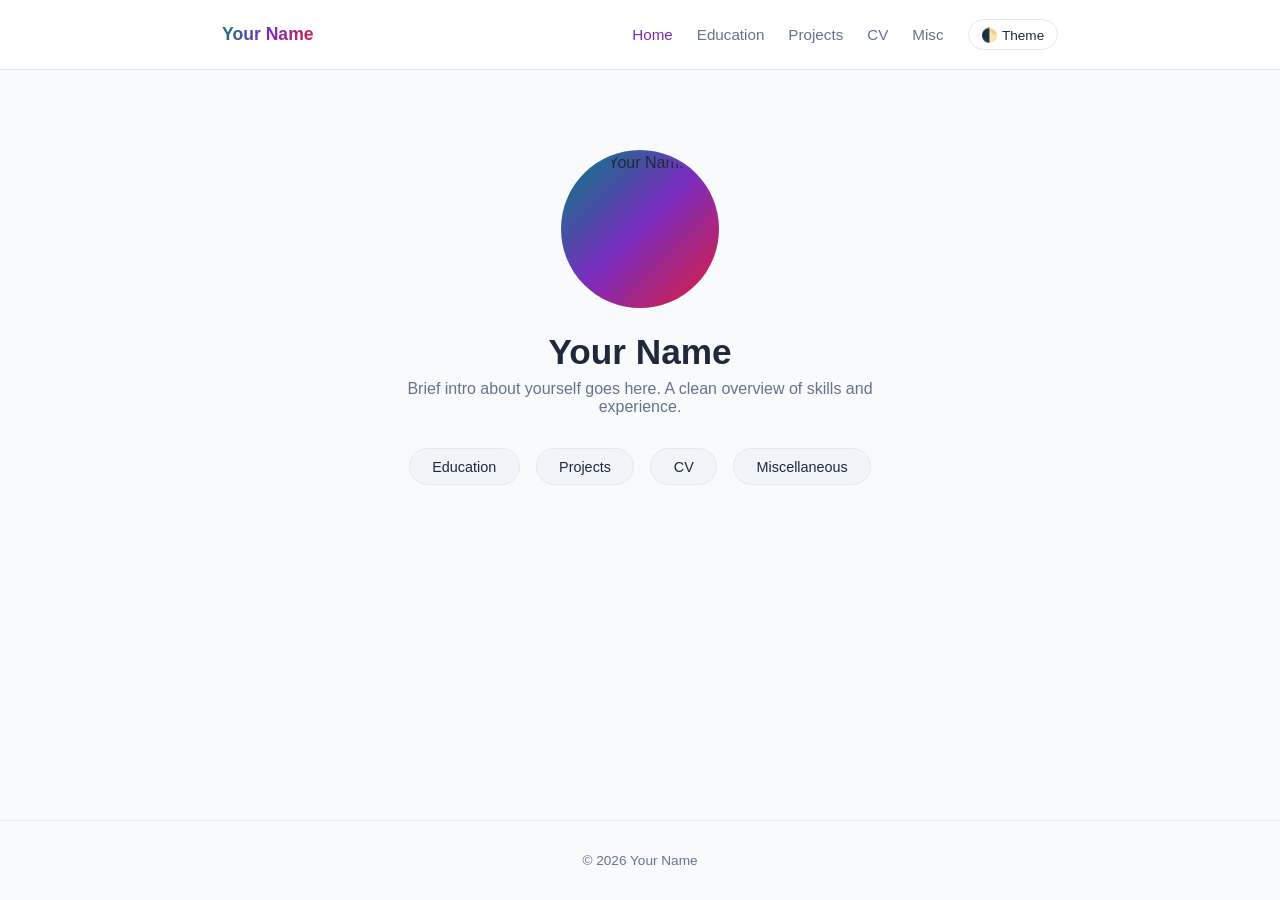
==== index.html @ 352c3e75 "Update index.html" ====
<!DOCTYPE html>
<html lang="en">
<head>
    <meta charset="UTF-8">
    <meta name="viewport" content="width=device-width, initial-scale=1.0">
    <title>Your Name - Home</title>
    <link rel="stylesheet" href="style.css">
    <script src="theme.js"></script>
</head>
<body>

    <header>
        <nav>
            <a href="index.html" class="logo">Your Name</a>
            <div class="nav-right">
                <ul class="nav-links">
                    <li><a href="index.html" class="active">Home</a></li>
                    <li><a href="education.html">Education</a></li>
                    <li><a href="projects.html">Projects</a></li>
                    <li><a href="cv.html">CV</a></li>
                    <li><a href="miscellaneous.html">Misc</a></li>
                </ul>
                <button class="theme-toggle" onclick="toggleTheme()">🌓 Theme</button>
            </div>
        </nav>
    </header>

    <main>
        <section class="hero">
            <div class="profile-ring">
                <img src="profile.jpg" alt="Your Name" class="profile-img">
            </div>
            <h1>Your Name</h1>
            <p>Brief intro about yourself goes here. A clean overview of skills and experience.</p>
            
            <div class="topic-links">
                <a href="education.html" class="topic-btn">Education</a>
                <a href="projects.html" class="topic-btn">Projects</a>
                <a href="cv.html" class="topic-btn">CV</a>
                <a href="miscellaneous.html" class="topic-btn">Miscellaneous</a>
            </div>
        </section>
    </main>

    <footer>&copy; 2026 Your Name</footer>

</body>
</html>
---- style.css ----
/* Color Variables & Transitions */
:root {
    --bg-color: #f8fafc;
    --card-bg: #ffffff;
    --text-primary: #1e293b;
    --text-muted: #64748b;
    --border-color: #e2e8f0;
    --insta-glow: linear-gradient(135deg, #008080 0%, #7b2cbf 50%, #e01e37 100%);
    --tag-bg: #f1f5f9;
    --tag-hover: #e2e8f0;
}

/* Dark Mode Overrides */
[data-theme="dark"] {
    --bg-color: #0f172a;
    --card-bg: #1e293b;
    --text-primary: #f8fafc;
    --text-muted: #94a3b8;
    --border-color: #334155;
    --tag-bg: #334155;
    --tag-hover: #475569;
}

* {
    box-sizing: border-box;
    margin: 0;
    padding: 0;
    font-family: -apple-system, BlinkMacSystemFont, "Segoe UI", Roboto, sans-serif;
    transition: background-color 0.3s ease, color 0.3s ease, border-color 0.3s ease;
}

body {
    background-color: var(--bg-color);
    color: var(--text-primary);
    min-height: 100vh;
    display: flex;
    flex-direction: column;
}

/* Navigation */
header {
    background: var(--card-bg);
    border-bottom: 1px solid var(--border-color);
}

nav {
    max-width: 900px;
    margin: 0 auto;
    display: flex;
    justify-content: space-between;
    align-items: center;
    padding: 1.2rem 2rem;
}

.logo {
    font-weight: 700;
    font-size: 1.1rem;
    background: var(--insta-glow);
    -webkit-background-clip: text;
    -webkit-text-fill-color: transparent;
    text-decoration: none;
}

.nav-right {
    display: flex;
    align-items: center;
    gap: 1.5rem;
}

.nav-links {
    display: flex;
    list-style: none;
    gap: 1.5rem;
}

.nav-links a {
    text-decoration: none;
    color: var(--text-muted);
    font-size: 0.95rem;
    font-weight: 500;
}

.nav-links a:hover,
.nav-links a.active {
    color: #7b2cbf;
}

/* Theme Toggle Switch */
.theme-toggle {
    background: none;
    border: 1px solid var(--border-color);
    color: var(--text-primary);
    padding: 0.4rem 0.8rem;
    border-radius: 20px;
    cursor: pointer;
    font-size: 0.85rem;
    font-weight: 500;
}

/* Main Container Layout */
main {
    flex: 1;
    max-width: 900px;
    width: 100%;
    margin: 3rem auto;
    padding: 0 2rem;
}

/* Hero / Main Page Layout */
.hero {
    display: flex;
    flex-direction: column;
    align-items: center;
    text-align: center;
    padding: 2rem 0;
}

.profile-ring {
    padding: 4px;
    border-radius: 50%;
    background: var(--insta-glow);
    margin-bottom: 1.5rem;
}

.profile-img {
    width: 150px;
    height: 150px;
    border-radius: 50%;
    object-fit: cover;
    display: block;
}

.hero h1 {
    font-size: 2.2rem;
    margin-bottom: 0.5rem;
}

.hero p {
    color: var(--text-muted);
    max-width: 500px;
    font-size: 1rem;
    margin-bottom: 2rem;
}

/* Topic Links on First Page */
.topic-links {
    display: flex;
    gap: 1rem;
    flex-wrap: wrap;
    justify-content: center;
}

.topic-btn {
    padding: 0.6rem 1.4rem;
    border-radius: 30px;
    background: var(--tag-bg);
    border: 1px solid var(--border-color);
    color: var(--text-primary);
    text-decoration: none;
    font-size: 0.9rem;
    font-weight: 500;
}

.topic-btn:hover {
    background: var(--insta-glow);
    color: #ffffff;
    border-color: transparent;
}

/* Inner Page Cards */
.card {
    background: var(--card-bg);
    border: 1px solid var(--border-color);
    border-radius: 16px;
    padding: 2.5rem;
    box-shadow: 0 4px 20px rgba(0,0,0,0.03);
}

.card h1 {
    font-size: 1.8rem;
    margin-bottom: 1.5rem;
    background: var(--insta-glow);
    -webkit-background-clip: text;
    -webkit-text-fill-color: transparent;
}

/* Keywords Layout */
.keywords-grid {
    display: flex;
    flex-wrap: wrap;
    gap: 0.8rem;
}

.tag {
    background: var(--tag-bg);
    border: 1px solid var(--border-color);
    padding: 0.5rem 1.1rem;
    border-radius: 8px;
    font-size: 0.95rem;
}

.cv-download-btn {
    display: inline-block;
    margin-top: 1.5rem;
    padding: 0.75rem 1.8rem;
    border-radius: 25px;
    background: var(--insta-glow);
    color: #ffffff;
    text-decoration: none;
    font-weight: 600;
}

footer {
    text-align: center;
    padding: 2rem;
    color: var(--text-muted);
    font-size: 0.85rem;
    border-top: 1px solid var(--border-color);
}
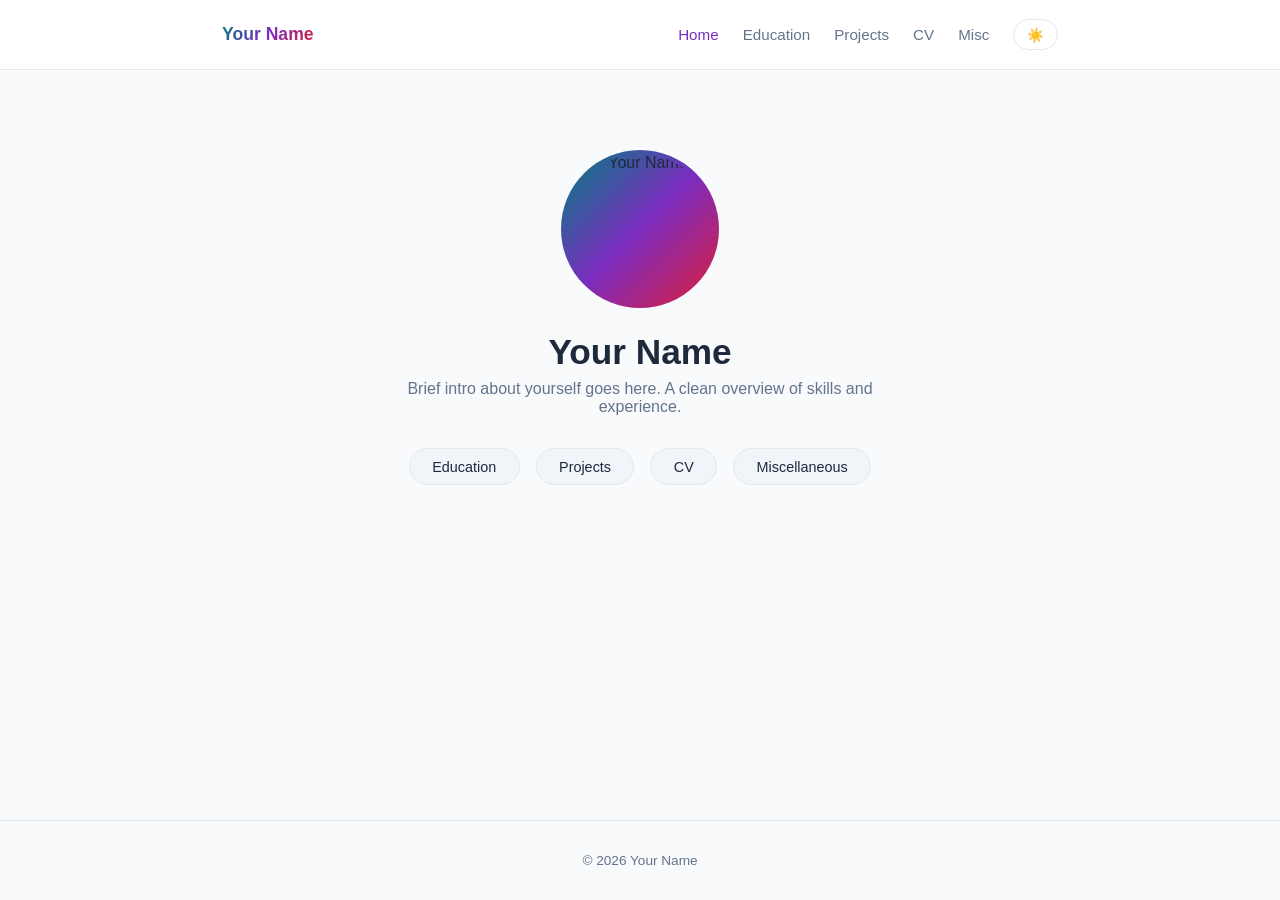
==== commit 2800f24e: "Update index.html" ====
--- a/index.html
+++ b/index.html
@@ -20,7 +20,7 @@
                     <li><a href="cv.html">CV</a></li>
                     <li><a href="miscellaneous.html">Misc</a></li>
                 </ul>
-                <button class="theme-toggle" onclick="toggleTheme()">🌓 Theme</button>
+                <button class="theme-toggle" id="themeBtn" onclick="toggleTheme()" aria-label="Toggle dark mode">☀️</button>
             </div>
         </nav>
     </header>
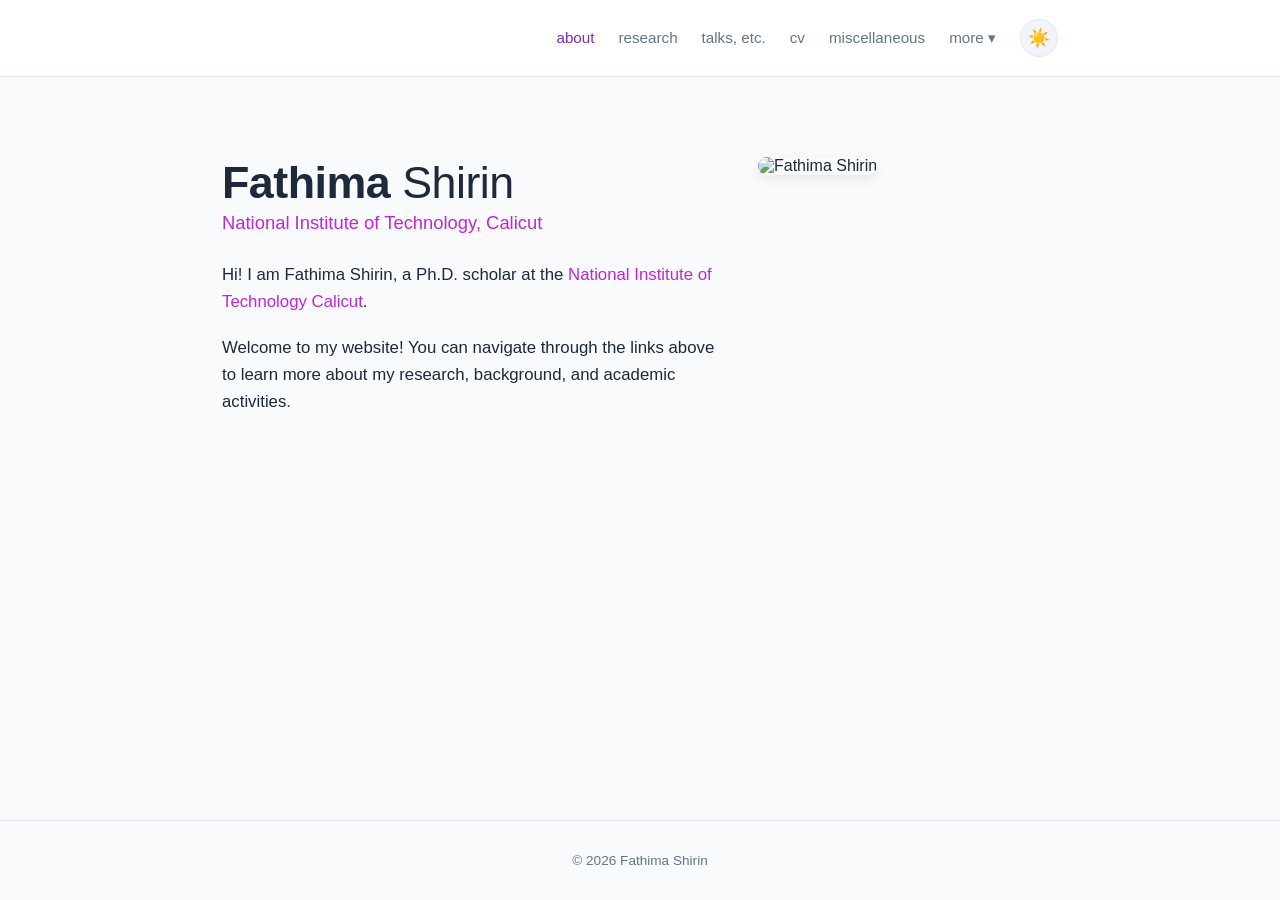
==== commit c73d9c7e: "Update index.html" ====
--- a/index.html
+++ b/index.html
@@ -3,46 +3,161 @@
 <head>
     <meta charset="UTF-8">
     <meta name="viewport" content="width=device-width, initial-scale=1.0">
-    <title>Your Name - Home</title>
+    <title>Fathima Shirin</title>
     <link rel="stylesheet" href="style.css">
     <script src="theme.js"></script>
+    <style>
+        /* Specific CSS styles matching the reference homepage layout */
+        
+        /* Navigation Lowercase Styling */
+        .nav-links a {
+            text-transform: lowercase;
+        }
+
+        .dropdown {
+            position: relative;
+            display: inline-block;
+        }
+
+        .dropdown-content {
+            display: none;
+            position: absolute;
+            background-color: var(--card-bg);
+            min-width: 120px;
+            box-shadow: 0px 8px 16px rgba(0,0,0,0.1);
+            border: 1px solid var(--border-color);
+            border-radius: 6px;
+            z-index: 10;
+        }
+
+        .dropdown-content a {
+            color: var(--text-muted);
+            padding: 8px 12px;
+            text-decoration: none;
+            display: block;
+        }
+
+        .dropdown:hover .dropdown-content {
+            display: block;
+        }
+
+        /* Hero / About Section */
+        .hero-container {
+            display: grid;
+            grid-template-columns: 1fr 300px;
+            gap: 2.5rem;
+            align-items: start;
+            margin-top: 2rem;
+            margin-bottom: 2rem;
+        }
+
+        .hero-title {
+            font-size: 2.8rem;
+            font-weight: 300;
+            color: var(--text-primary);
+            margin-bottom: 0.2rem;
+            letter-spacing: -0.5px;
+        }
+
+        .hero-title strong {
+            font-weight: 700;
+        }
+
+        .hero-subtitle {
+            color: #c026d3; /* Soft vibrant purple */
+            font-size: 1.15rem;
+            font-weight: 400;
+            margin-bottom: 1.8rem;
+        }
+
+        .hero-bio {
+            font-size: 1.05rem;
+            line-height: 1.6;
+            color: var(--text-primary);
+        }
+
+        .hero-bio p {
+            margin-bottom: 1.2rem;
+        }
+
+        .purple-link {
+            color: #c026d3;
+            text-decoration: none;
+        }
+
+        .purple-link:hover {
+            text-decoration: underline;
+        }
+
+        .profile-img-hero {
+            width: 100%;
+            height: auto;
+            border-radius: 12px;
+            object-fit: cover;
+            box-shadow: 0 4px 12px rgba(0, 0, 0, 0.08);
+        }
+
+        /* Mobile Responsiveness */
+        @media (max-width: 768px) {
+            .hero-container {
+                grid-template-columns: 1fr;
+            }
+            .profile-img-hero {
+                max-width: 250px;
+                margin: 0 auto;
+            }
+        }
+    </style>
 </head>
 <body>
 
     <header>
         <nav>
-            <a href="index.html" class="logo">Your Name</a>
+            <a href="index.html" class="logo" style="visibility: hidden;">Fathima Shirin</a>
             <div class="nav-right">
                 <ul class="nav-links">
-                    <li><a href="index.html" class="active">Home</a></li>
-                    <li><a href="education.html">Education</a></li>
-                    <li><a href="projects.html">Projects</a></li>
-                    <li><a href="cv.html">CV</a></li>
-                    <li><a href="miscellaneous.html">Misc</a></li>
+                    <li><a href="index.html" class="active">about</a></li>
+                    <li><a href="education.html">research</a></li>
+                    <li><a href="projects.html">talks, etc.</a></li>
+                    <li><a href="cv.html">cv</a></li>
+                    <li><a href="miscellaneous.html">miscellaneous</a></li>
+                    <li class="dropdown">
+                        <a href="#">more ▾</a>
+                        <div class="dropdown-content">
+                            <a href="#">Teaching</a>
+                            <a href="#">Outreach</a>
+                        </div>
+                    </li>
                 </ul>
-                <button class="theme-toggle" id="themeBtn" onclick="toggleTheme()" aria-label="Toggle dark mode">☀️</button>
+                <button class="theme-toggle" id="themeBtn" onclick="toggleTheme()" aria-label="Toggle dark mode">🌙</button>
             </div>
         </nav>
     </header>
 
     <main>
-        <section class="hero">
-            <div class="profile-ring">
-                <img src="profile.jpg" alt="Your Name" class="profile-img">
+        <!-- Hero / Top Section -->
+        <div class="hero-container">
+            <div class="hero-text-block">
+                <h1 class="hero-title"><strong>Fathima</strong> Shirin</h1>
+                <div class="hero-subtitle">National Institute of Technology, Calicut</div>
+
+                <div class="hero-bio">
+                    <p>
+                        Hi! I am Fathima Shirin, a Ph.D. scholar at the <a href="https://nitc.ac.in" class="purple-link" target="_blank">National Institute of Technology Calicut</a>.
+                    </p>
+                    <p>
+                        Welcome to my website! You can navigate through the links above to learn more about my research, background, and academic activities.
+                    </p>
+                </div>
             </div>
-            <h1>Your Name</h1>
-            <p>Brief intro about yourself goes here. A clean overview of skills and experience.</p>
-            
-            <div class="topic-links">
-                <a href="education.html" class="topic-btn">Education</a>
-                <a href="projects.html" class="topic-btn">Projects</a>
-                <a href="cv.html" class="topic-btn">CV</a>
-                <a href="miscellaneous.html" class="topic-btn">Miscellaneous</a>
+
+            <div class="hero-image-block">
+                <img src="profile.jpg" alt="Fathima Shirin" class="profile-img-hero">
             </div>
-        </section>
+        </div>
     </main>
 
-    <footer>&copy; 2026 Your Name</footer>
+    <footer>&copy; 2026 Fathima Shirin</footer>
 
 </body>
 </html>
--- a/style.css
+++ b/style.css
@@ -85,16 +85,24 @@
     color: #7b2cbf;
 }
 
-/* Theme Toggle Switch */
+/* Circular Icon-Only Theme Button */
 .theme-toggle {
-    background: none;
-    border: 1px solid var(--border-color);
-    color: var(--text-primary);
-    padding: 0.4rem 0.8rem;
-    border-radius: 20px;
+    background: var(--tag-bg);
+    border: 1px solid var(--border-color);
+    width: 38px;
+    height: 38px;
+    border-radius: 50%;
     cursor: pointer;
-    font-size: 0.85rem;
-    font-weight: 500;
+    font-size: 1.1rem;
+    display: flex;
+    align-items: center;
+    justify-content: center;
+    transition: transform 0.2s ease, background-color 0.3s ease;
+}
+
+.theme-toggle:hover {
+    transform: scale(1.1);
+    background: var(--tag-hover);
 }
 
 /* Main Container Layout */
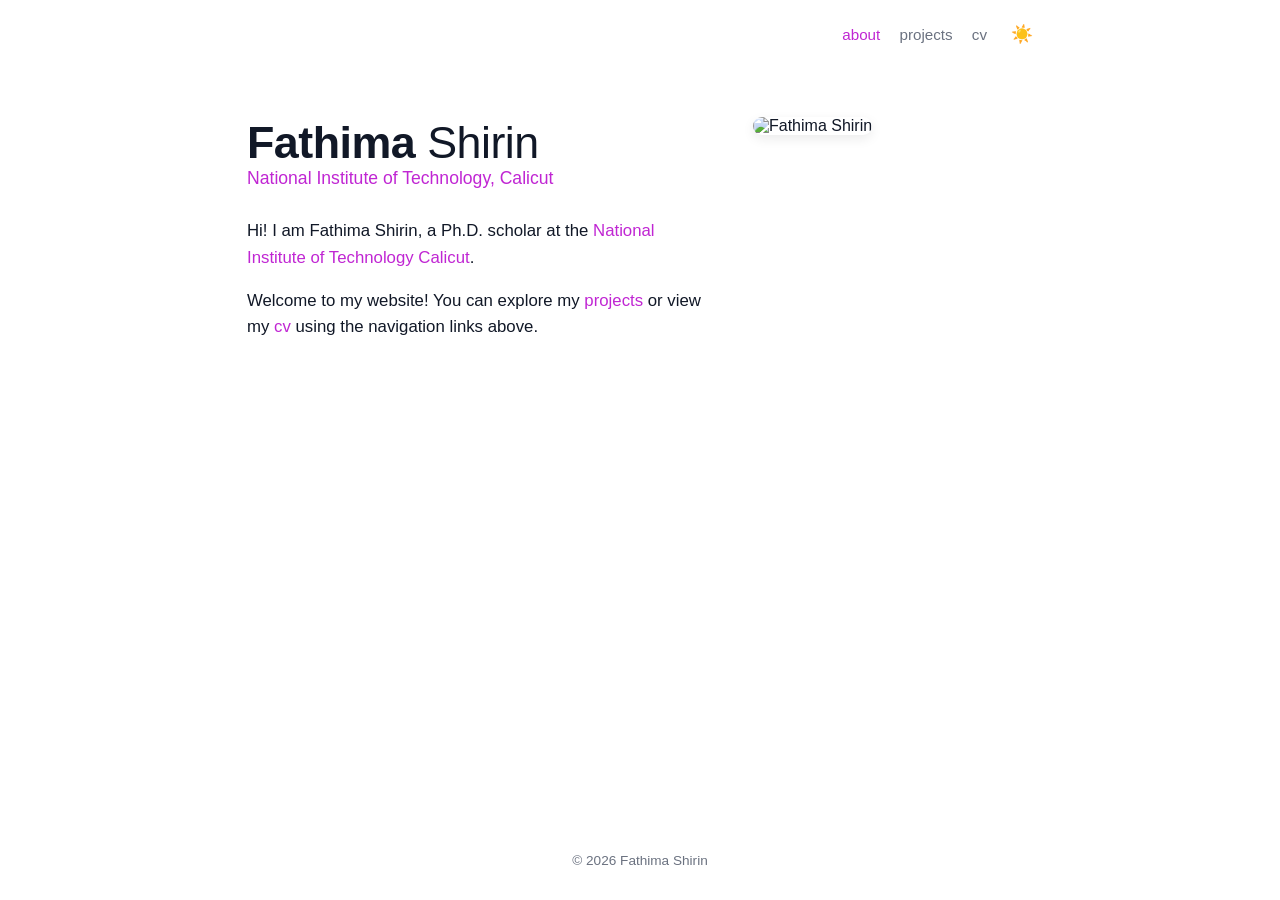
==== commit 81c3b245: "Update index.html" ====
--- a/index.html
+++ b/index.html
@@ -7,55 +7,17 @@
     <link rel="stylesheet" href="style.css">
     <script src="theme.js"></script>
     <style>
-        /* Specific CSS styles matching the reference homepage layout */
-        
-        /* Navigation Lowercase Styling */
-        .nav-links a {
-            text-transform: lowercase;
-        }
-
-        .dropdown {
-            position: relative;
-            display: inline-block;
-        }
-
-        .dropdown-content {
-            display: none;
-            position: absolute;
-            background-color: var(--card-bg);
-            min-width: 120px;
-            box-shadow: 0px 8px 16px rgba(0,0,0,0.1);
-            border: 1px solid var(--border-color);
-            border-radius: 6px;
-            z-index: 10;
-        }
-
-        .dropdown-content a {
-            color: var(--text-muted);
-            padding: 8px 12px;
-            text-decoration: none;
-            display: block;
-        }
-
-        .dropdown:hover .dropdown-content {
-            display: block;
-        }
-
-        /* Hero / About Section */
         .hero-container {
             display: grid;
-            grid-template-columns: 1fr 300px;
+            grid-template-columns: 1fr 280px;
             gap: 2.5rem;
             align-items: start;
             margin-top: 2rem;
-            margin-bottom: 2rem;
         }
 
         .hero-title {
             font-size: 2.8rem;
             font-weight: 300;
-            color: var(--text-primary);
-            margin-bottom: 0.2rem;
             letter-spacing: -0.5px;
         }
 
@@ -64,24 +26,22 @@
         }
 
         .hero-subtitle {
-            color: #c026d3; /* Soft vibrant purple */
-            font-size: 1.15rem;
-            font-weight: 400;
+            color: var(--accent-purple);
+            font-size: 1.1rem;
             margin-bottom: 1.8rem;
         }
 
         .hero-bio {
             font-size: 1.05rem;
             line-height: 1.6;
-            color: var(--text-primary);
         }
 
         .hero-bio p {
-            margin-bottom: 1.2rem;
+            margin-bottom: 1rem;
         }
 
         .purple-link {
-            color: #c026d3;
+            color: var(--accent-purple);
             text-decoration: none;
         }
 
@@ -89,20 +49,18 @@
             text-decoration: underline;
         }
 
-        .profile-img-hero {
+        .profile-img {
             width: 100%;
-            height: auto;
             border-radius: 12px;
             object-fit: cover;
-            box-shadow: 0 4px 12px rgba(0, 0, 0, 0.08);
+            box-shadow: 0 4px 12px rgba(0,0,0,0.08);
         }
 
-        /* Mobile Responsiveness */
         @media (max-width: 768px) {
             .hero-container {
                 grid-template-columns: 1fr;
             }
-            .profile-img-hero {
+            .profile-img {
                 max-width: 250px;
                 margin: 0 auto;
             }
@@ -113,31 +71,20 @@
 
     <header>
         <nav>
-            <a href="index.html" class="logo" style="visibility: hidden;">Fathima Shirin</a>
             <div class="nav-right">
                 <ul class="nav-links">
                     <li><a href="index.html" class="active">about</a></li>
-                    <li><a href="education.html">research</a></li>
-                    <li><a href="projects.html">talks, etc.</a></li>
+                    <li><a href="projects.html">projects</a></li>
                     <li><a href="cv.html">cv</a></li>
-                    <li><a href="miscellaneous.html">miscellaneous</a></li>
-                    <li class="dropdown">
-                        <a href="#">more ▾</a>
-                        <div class="dropdown-content">
-                            <a href="#">Teaching</a>
-                            <a href="#">Outreach</a>
-                        </div>
-                    </li>
                 </ul>
-                <button class="theme-toggle" id="themeBtn" onclick="toggleTheme()" aria-label="Toggle dark mode">🌙</button>
+                <button class="theme-toggle" id="themeBtn" onclick="toggleTheme()" aria-label="Toggle theme">☀️</button>
             </div>
         </nav>
     </header>
 
     <main>
-        <!-- Hero / Top Section -->
         <div class="hero-container">
-            <div class="hero-text-block">
+            <div class="hero-text">
                 <h1 class="hero-title"><strong>Fathima</strong> Shirin</h1>
                 <div class="hero-subtitle">National Institute of Technology, Calicut</div>
 
@@ -146,13 +93,13 @@
                         Hi! I am Fathima Shirin, a Ph.D. scholar at the <a href="https://nitc.ac.in" class="purple-link" target="_blank">National Institute of Technology Calicut</a>.
                     </p>
                     <p>
-                        Welcome to my website! You can navigate through the links above to learn more about my research, background, and academic activities.
+                        Welcome to my website! You can explore my <a href="projects.html" class="purple-link">projects</a> or view my <a href="cv.html" class="purple-link">cv</a> using the navigation links above.
                     </p>
                 </div>
             </div>
 
-            <div class="hero-image-block">
-                <img src="profile.jpg" alt="Fathima Shirin" class="profile-img-hero">
+            <div>
+                <img src="profile.jpg" alt="Fathima Shirin" class="profile-img">
             </div>
         </div>
     </main>
--- a/style.css
+++ b/style.css
@@ -1,16 +1,13 @@
-/* Color Variables & Transitions */
 :root {
-    --bg-color: #f8fafc;
+    --bg-color: #ffffff;
     --card-bg: #ffffff;
-    --text-primary: #1e293b;
-    --text-muted: #64748b;
-    --border-color: #e2e8f0;
-    --insta-glow: linear-gradient(135deg, #008080 0%, #7b2cbf 50%, #e01e37 100%);
-    --tag-bg: #f1f5f9;
-    --tag-hover: #e2e8f0;
+    --text-primary: #111827;
+    --text-muted: #6b7280;
+    --border-color: #e5e7eb;
+    --accent-purple: #c026d3;
+    --tag-bg: #f3f4f6;
 }
 
-/* Dark Mode Overrides */
 [data-theme="dark"] {
     --bg-color: #0f172a;
     --card-bg: #1e293b;
@@ -18,7 +15,6 @@
     --text-muted: #94a3b8;
     --border-color: #334155;
     --tag-bg: #334155;
-    --tag-hover: #475569;
 }
 
 * {
@@ -26,7 +22,7 @@
     margin: 0;
     padding: 0;
     font-family: -apple-system, BlinkMacSystemFont, "Segoe UI", Roboto, sans-serif;
-    transition: background-color 0.3s ease, color 0.3s ease, border-color 0.3s ease;
+    transition: background-color 0.25s ease, color 0.25s ease, border-color 0.25s ease;
 }
 
 body {
@@ -37,28 +33,17 @@
     flex-direction: column;
 }
 
-/* Navigation */
 header {
-    background: var(--card-bg);
-    border-bottom: 1px solid var(--border-color);
+    background: var(--bg-color);
 }
 
 nav {
-    max-width: 900px;
+    max-width: 850px;
     margin: 0 auto;
     display: flex;
-    justify-content: space-between;
+    justify-content: flex-end;
     align-items: center;
-    padding: 1.2rem 2rem;
-}
-
-.logo {
-    font-weight: 700;
-    font-size: 1.1rem;
-    background: var(--insta-glow);
-    -webkit-background-clip: text;
-    -webkit-text-fill-color: transparent;
-    text-decoration: none;
+    padding: 1.5rem 2rem;
 }
 
 .nav-right {
@@ -70,152 +55,37 @@
 .nav-links {
     display: flex;
     list-style: none;
-    gap: 1.5rem;
+    gap: 1.2rem;
 }
 
 .nav-links a {
     text-decoration: none;
     color: var(--text-muted);
     font-size: 0.95rem;
-    font-weight: 500;
+    text-transform: lowercase;
 }
 
 .nav-links a:hover,
 .nav-links a.active {
-    color: #7b2cbf;
+    color: var(--accent-purple);
 }
 
-/* Circular Icon-Only Theme Button */
 .theme-toggle {
-    background: var(--tag-bg);
-    border: 1px solid var(--border-color);
-    width: 38px;
-    height: 38px;
-    border-radius: 50%;
+    background: none;
+    border: none;
     cursor: pointer;
     font-size: 1.1rem;
     display: flex;
     align-items: center;
     justify-content: center;
-    transition: transform 0.2s ease, background-color 0.3s ease;
 }
 
-.theme-toggle:hover {
-    transform: scale(1.1);
-    background: var(--tag-hover);
-}
-
-/* Main Container Layout */
 main {
     flex: 1;
-    max-width: 900px;
+    max-width: 850px;
     width: 100%;
-    margin: 3rem auto;
+    margin: 1rem auto 3rem auto;
     padding: 0 2rem;
-}
-
-/* Hero / Main Page Layout */
-.hero {
-    display: flex;
-    flex-direction: column;
-    align-items: center;
-    text-align: center;
-    padding: 2rem 0;
-}
-
-.profile-ring {
-    padding: 4px;
-    border-radius: 50%;
-    background: var(--insta-glow);
-    margin-bottom: 1.5rem;
-}
-
-.profile-img {
-    width: 150px;
-    height: 150px;
-    border-radius: 50%;
-    object-fit: cover;
-    display: block;
-}
-
-.hero h1 {
-    font-size: 2.2rem;
-    margin-bottom: 0.5rem;
-}
-
-.hero p {
-    color: var(--text-muted);
-    max-width: 500px;
-    font-size: 1rem;
-    margin-bottom: 2rem;
-}
-
-/* Topic Links on First Page */
-.topic-links {
-    display: flex;
-    gap: 1rem;
-    flex-wrap: wrap;
-    justify-content: center;
-}
-
-.topic-btn {
-    padding: 0.6rem 1.4rem;
-    border-radius: 30px;
-    background: var(--tag-bg);
-    border: 1px solid var(--border-color);
-    color: var(--text-primary);
-    text-decoration: none;
-    font-size: 0.9rem;
-    font-weight: 500;
-}
-
-.topic-btn:hover {
-    background: var(--insta-glow);
-    color: #ffffff;
-    border-color: transparent;
-}
-
-/* Inner Page Cards */
-.card {
-    background: var(--card-bg);
-    border: 1px solid var(--border-color);
-    border-radius: 16px;
-    padding: 2.5rem;
-    box-shadow: 0 4px 20px rgba(0,0,0,0.03);
-}
-
-.card h1 {
-    font-size: 1.8rem;
-    margin-bottom: 1.5rem;
-    background: var(--insta-glow);
-    -webkit-background-clip: text;
-    -webkit-text-fill-color: transparent;
-}
-
-/* Keywords Layout */
-.keywords-grid {
-    display: flex;
-    flex-wrap: wrap;
-    gap: 0.8rem;
-}
-
-.tag {
-    background: var(--tag-bg);
-    border: 1px solid var(--border-color);
-    padding: 0.5rem 1.1rem;
-    border-radius: 8px;
-    font-size: 0.95rem;
-}
-
-.cv-download-btn {
-    display: inline-block;
-    margin-top: 1.5rem;
-    padding: 0.75rem 1.8rem;
-    border-radius: 25px;
-    background: var(--insta-glow);
-    color: #ffffff;
-    text-decoration: none;
-    font-weight: 600;
 }
 
 footer {
@@ -223,5 +93,4 @@
     padding: 2rem;
     color: var(--text-muted);
     font-size: 0.85rem;
-    border-top: 1px solid var(--border-color);
 }
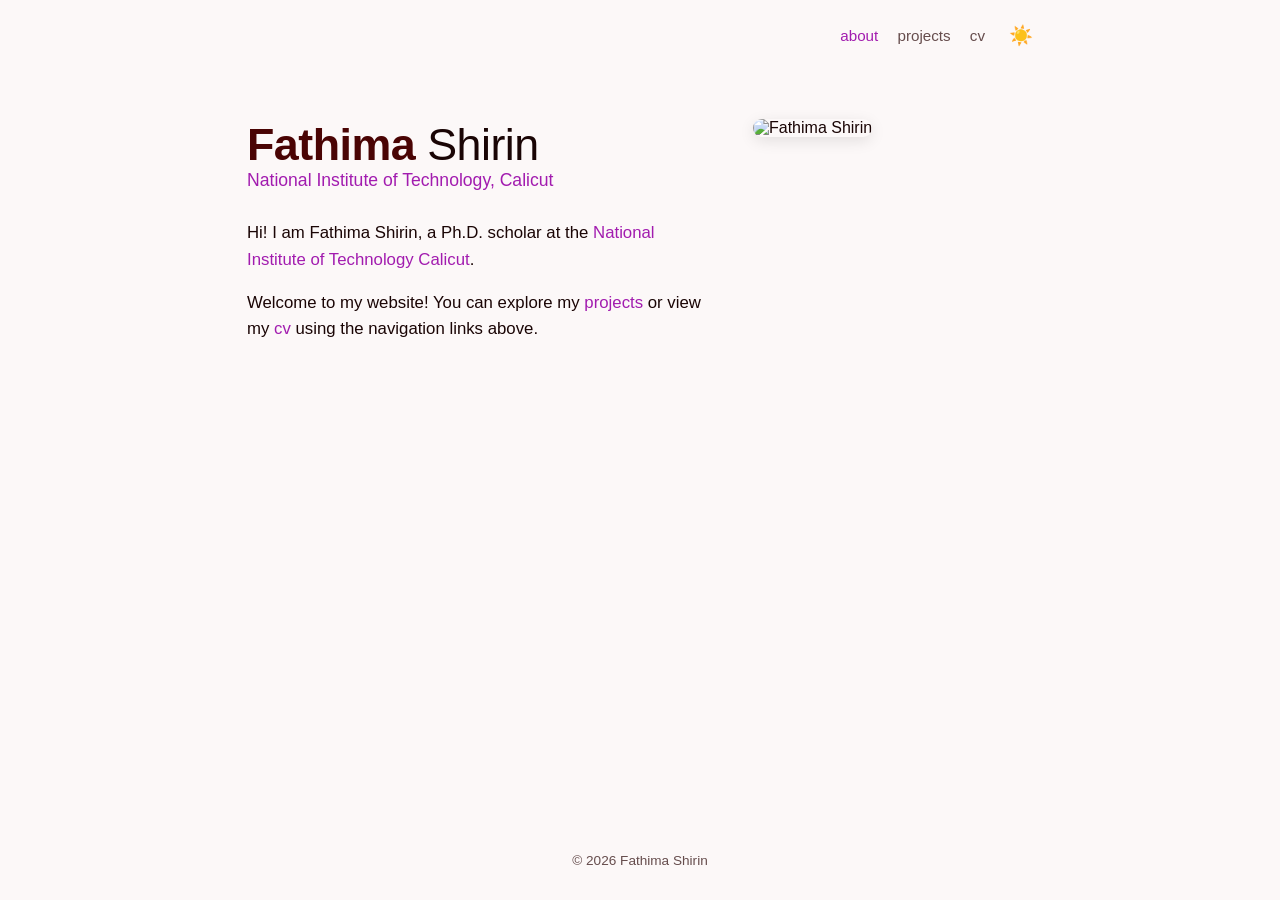
==== commit 671cfc61: "Update index.html" ====
--- a/index.html
+++ b/index.html
@@ -19,16 +19,23 @@
             font-size: 2.8rem;
             font-weight: 300;
             letter-spacing: -0.5px;
+            color: var(--text-primary);
         }
 
         .hero-title strong {
             font-weight: 700;
+            color: var(--maroon-deep);
+        }
+
+        [data-theme="dark"] .hero-title strong {
+            color: var(--teal-blue);
         }
 
         .hero-subtitle {
-            color: var(--accent-purple);
+            color: var(--accent-color);
             font-size: 1.1rem;
             margin-bottom: 1.8rem;
+            font-weight: 500;
         }
 
         .hero-bio {
@@ -40,12 +47,12 @@
             margin-bottom: 1rem;
         }
 
-        .purple-link {
-            color: var(--accent-purple);
+        .accent-link {
+            color: var(--accent-color);
             text-decoration: none;
         }
 
-        .purple-link:hover {
+        .accent-link:hover {
             text-decoration: underline;
         }
 
@@ -53,7 +60,7 @@
             width: 100%;
             border-radius: 12px;
             object-fit: cover;
-            box-shadow: 0 4px 12px rgba(0,0,0,0.08);
+            box-shadow: 0 4px 15px rgba(0, 0, 0, 0.1);
         }
 
         @media (max-width: 768px) {
@@ -90,10 +97,10 @@
 
                 <div class="hero-bio">
                     <p>
-                        Hi! I am Fathima Shirin, a Ph.D. scholar at the <a href="https://nitc.ac.in" class="purple-link" target="_blank">National Institute of Technology Calicut</a>.
+                        Hi! I am Fathima Shirin, a Ph.D. scholar at the <a href="https://nitc.ac.in" class="accent-link" target="_blank">National Institute of Technology Calicut</a>.
                     </p>
                     <p>
-                        Welcome to my website! You can explore my <a href="projects.html" class="purple-link">projects</a> or view my <a href="cv.html" class="purple-link">cv</a> using the navigation links above.
+                        Welcome to my website! You can explore my <a href="projects.html" class="accent-link">projects</a> or view my <a href="cv.html" class="accent-link">cv</a> using the navigation links above.
                     </p>
                 </div>
             </div>
--- a/style.css
+++ b/style.css
@@ -1,20 +1,36 @@
+/* Color Palette Variables */
 :root {
-    --bg-color: #ffffff;
+    /* Light Mode: Dark Maroon, Blood Red, Vibrant Purple */
+    --bg-color: #fcf8f8;
     --card-bg: #ffffff;
-    --text-primary: #111827;
-    --text-muted: #6b7280;
-    --border-color: #e5e7eb;
-    --accent-purple: #c026d3;
-    --tag-bg: #f3f4f6;
+    --text-primary: #1a0505;
+    --text-muted: #664d4d;
+    --border-color: #f0d5d5;
+    
+    --maroon-deep: #4a0404;
+    --blood-red: #8b0000;
+    --vibrant-purple: #a21caf;
+    
+    --accent-color: var(--vibrant-purple);
+    --badge-bg: var(--blood-red);
+    --tag-bg: #f5e6e6;
 }
 
 [data-theme="dark"] {
-    --bg-color: #0f172a;
-    --card-bg: #1e293b;
-    --text-primary: #f8fafc;
-    --text-muted: #94a3b8;
-    --border-color: #334155;
-    --tag-bg: #334155;
+    /* Dark Mode: Teal Blue, ISRO Logo Blue & Orange */
+    --bg-color: #0d1117;
+    --card-bg: #161b22;
+    --text-primary: #f0f6fc;
+    --text-muted: #8b949e;
+    --border-color: #30363d;
+    
+    --teal-blue: #008080;
+    --isro-blue: #0055ff;
+    --isro-orange: #ff6600;
+    
+    --accent-color: var(--isro-orange);
+    --badge-bg: var(--isro-blue);
+    --tag-bg: #1f2937;
 }
 
 * {
@@ -63,18 +79,19 @@
     color: var(--text-muted);
     font-size: 0.95rem;
     text-transform: lowercase;
+    font-weight: 500;
 }
 
 .nav-links a:hover,
 .nav-links a.active {
-    color: var(--accent-purple);
+    color: var(--accent-color);
 }
 
 .theme-toggle {
     background: none;
     border: none;
     cursor: pointer;
-    font-size: 1.1rem;
+    font-size: 1.2rem;
     display: flex;
     align-items: center;
     justify-content: center;
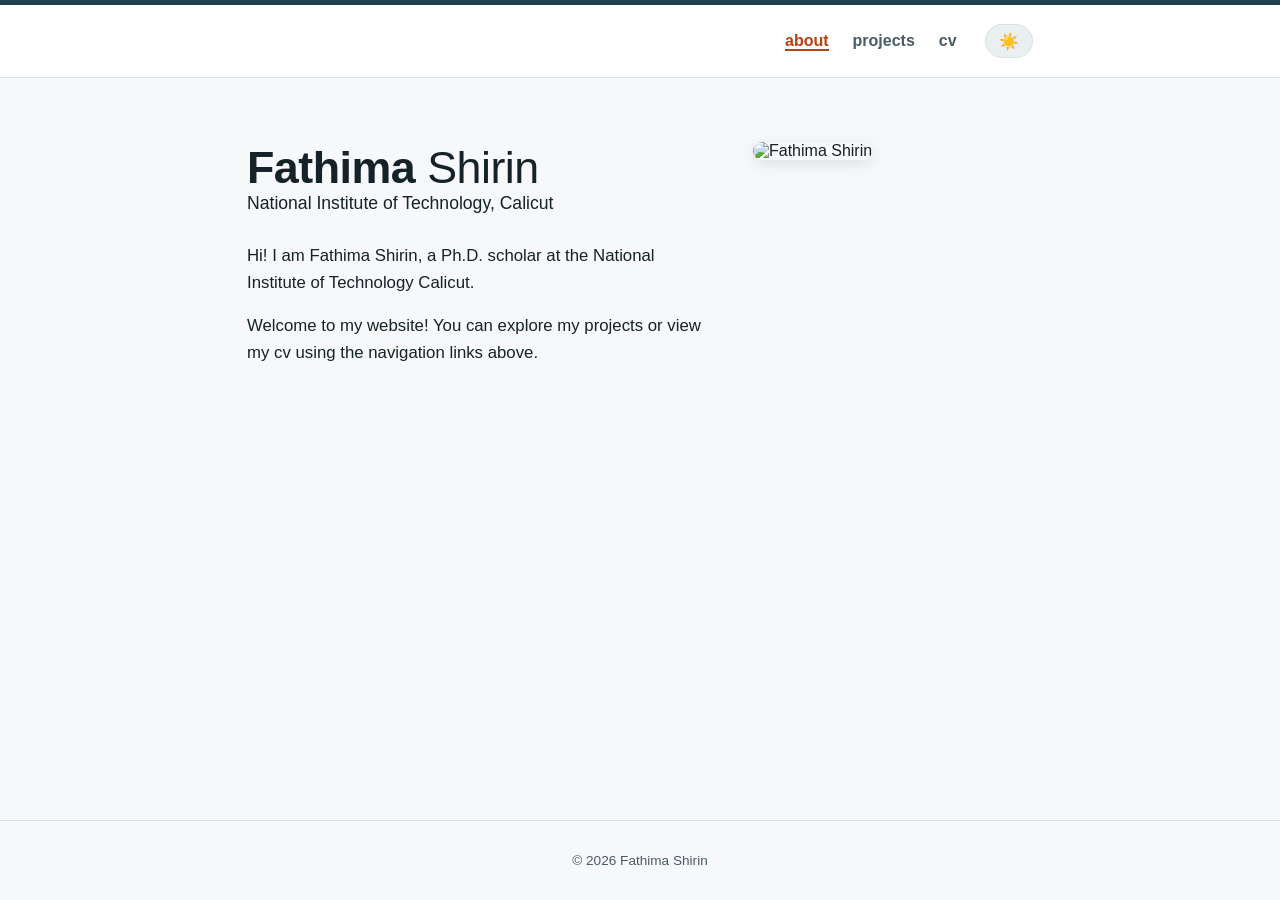
==== commit cc25d1ab: "Update index.html" ====
--- a/index.html
+++ b/index.html
@@ -4,7 +4,7 @@
     <meta charset="UTF-8">
     <meta name="viewport" content="width=device-width, initial-scale=1.0">
     <title>Fathima Shirin</title>
-    <link rel="stylesheet" href="style.css">
+    <link rel="stylesheet" href="style.css?v=4">
     <script src="theme.js"></script>
     <style>
         .hero-container {
--- a/style.css
+++ b/style.css
@@ -1,38 +1,40 @@
-/* Color Palette Variables */
+/* Color Palette Extracted from Artwork:
+   Dark Navy Teal | Deep Petrol Teal | Burnt Rust | Ochre Brown | Vibrant Warm Orange | Light Powder Teal
+*/
+
 :root {
-    /* Light Mode: Dark Maroon, Blood Red, Vibrant Purple */
-    --bg-color: #fcf8f8;
-    --card-bg: #ffffff;
-    --text-primary: #1a0505;
-    --text-muted: #664d4d;
-    --border-color: #f0d5d5;
+    /* LIGHT MODE: Darker, rich shades for high contrast readability */
+    --bg-color: #f6f8f9;               /* Clean off-white background */
+    --card-bg: #ffffff;               /* Crisp card background */
+    --text-primary: #152228;          /* Deep dark slate navy text */
+    --text-muted: #485c66;           /* Muted petrol teal text */
     
-    --maroon-deep: #4a0404;
-    --blood-red: #8b0000;
-    --vibrant-purple: #a21caf;
-    
-    --accent-color: var(--vibrant-purple);
-    --badge-bg: var(--blood-red);
-    --tag-bg: #f5e6e6;
+    --primary-accent: #20414d;       /* Dark petrol teal for headings & primary accents */
+    --secondary-accent: #bb400e;     /* Deep burnt rust for buttons, links & borders */
+    --highlight: #9c4f10;            /* Warm ochre for secondary elements */
+
+    --border-color: #d8e2e6;          /* Soft slate blue border */
+    --card-border: #bb400e;           /* Burnt rust accent border */
+    --tag-bg: #eaf0f2;                /* Light powder teal tag background */
 }
 
 [data-theme="dark"] {
-    /* Dark Mode: Teal Blue, ISRO Logo Blue & Orange */
-    --bg-color: #0d1117;
-    --card-bg: #161b22;
-    --text-primary: #f0f6fc;
-    --text-muted: #8b949e;
-    --border-color: #30363d;
+    /* DARK MODE: Lighter, vibrant shades for contrast on dark backgrounds */
+    --bg-color: #0f181c;               /* Deep slate dark canvas */
+    --card-bg: #18252c;               /* Dark petrol card background */
+    --text-primary: #e6f0f3;          /* Soft light teal text */
+    --text-muted: #9bb0b8;           /* Muted sage-blue text */
     
-    --teal-blue: #008080;
-    --isro-blue: #0055ff;
-    --isro-orange: #ff6600;
-    
-    --accent-color: var(--isro-orange);
-    --badge-bg: var(--isro-blue);
-    --tag-bg: #1f2937;
+    --primary-accent: #a4c4cc;       /* Soft light powder teal for headings */
+    --secondary-accent: #f07826;     /* Vibrant warm orange for active links & buttons */
+    --highlight: #d15d19;            /* Bright burnt orange for badges & highlights */
+
+    --border-color: #2a3c45;          /* Muted dark slate border */
+    --card-border: #f07826;           /* Orange accent border */
+    --tag-bg: #23343c;                /* Dark teal tag background */
 }
 
+/* Base Reset & Typography */
 * {
     box-sizing: border-box;
     margin: 0;
@@ -49,8 +51,11 @@
     flex-direction: column;
 }
 
+/* Header & Navigation */
 header {
-    background: var(--bg-color);
+    background: var(--card-bg);
+    border-top: 5px solid var(--primary-accent);
+    border-bottom: 1px solid var(--border-color);
 }
 
 nav {
@@ -59,55 +64,83 @@
     display: flex;
     justify-content: flex-end;
     align-items: center;
-    padding: 1.5rem 2rem;
+    padding: 1.2rem 2rem;
 }
 
 .nav-right {
     display: flex;
     align-items: center;
-    gap: 1.5rem;
+    gap: 1.8rem;
 }
 
 .nav-links {
     display: flex;
     list-style: none;
-    gap: 1.2rem;
+    gap: 1.5rem;
 }
 
 .nav-links a {
     text-decoration: none;
     color: var(--text-muted);
-    font-size: 0.95rem;
+    font-size: 1rem;
+    font-weight: 600;
     text-transform: lowercase;
-    font-weight: 500;
 }
 
 .nav-links a:hover,
 .nav-links a.active {
-    color: var(--accent-color);
+    color: var(--secondary-accent);
+    border-bottom: 2px solid var(--secondary-accent);
 }
 
+/* Theme Toggle Button */
 .theme-toggle {
-    background: none;
-    border: none;
+    background: var(--tag-bg);
+    border: 1px solid var(--border-color);
+    color: var(--text-primary);
+    padding: 0.4rem 0.8rem;
+    border-radius: 20px;
     cursor: pointer;
-    font-size: 1.2rem;
+    font-size: 1rem;
     display: flex;
     align-items: center;
     justify-content: center;
 }
 
+/* Layout */
 main {
     flex: 1;
     max-width: 850px;
     width: 100%;
-    margin: 1rem auto 3rem auto;
+    margin: 2rem auto 3rem auto;
     padding: 0 2rem;
 }
 
+/* Typography & Links */
+h1, h2, h3 {
+    color: var(--primary-accent);
+}
+
+a {
+    color: var(--secondary-accent);
+}
+
+/* Cards */
+.card, .cv-card, .projects-card {
+    background: var(--card-bg);
+    border: 1px solid var(--border-color);
+    border-left: 4px solid var(--card-border);
+    border-radius: 8px;
+    padding: 2rem;
+    margin-bottom: 2rem;
+    box-shadow: 0 4px 12px rgba(0, 0, 0, 0.05);
+}
+
+/* Footer */
 footer {
     text-align: center;
     padding: 2rem;
     color: var(--text-muted);
     font-size: 0.85rem;
+    border-top: 1px solid var(--border-color);
 }
